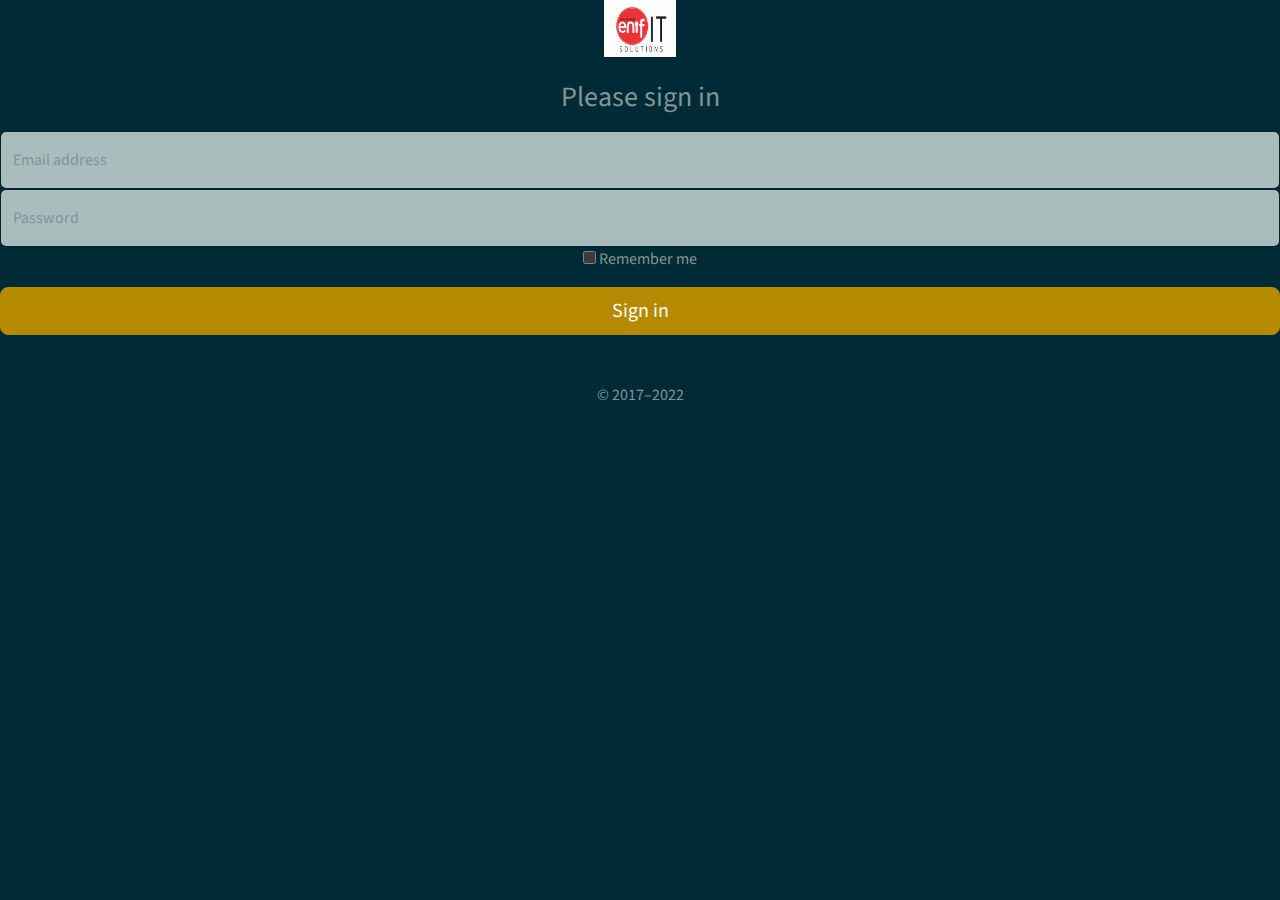
==== login.html @ e9d1c6f7 "update" ====
<!doctype html>
<html lang="en">
  <head>
    <meta charset="utf-8">
    <meta name="viewport" content="width=device-width, initial-scale=1">
    <meta name="description" content="">
    <meta name="author" content="Emmanuel Aji Agbo">
    <meta name="generator" content="Hugo 0.104.2">
    <title>Login | enif</title>

    <link rel="icon" type="image/x-icon" href="assets/favi1.png" />
    <link href="https://fonts.googleapis.com/css?family=Montserrat:400,400i,500,500i,600,600i,700,700i|Roboto:400,400i,500,500i,700,700i" rel="stylesheet">
    <link href="https://cdn.jsdelivr.net/npm/bootstrap@5.2.3/dist/css/bootstrap.min.css" rel="stylesheet"
        integrity="sha384-rbsA2VBKQhggwzxH7pPCaAqO46MgnOM80zW1RWuH61DGLwZJEdK2Kadq2F9CUG65" crossorigin="anonymous">
    <link rel="stylesheet" href="css/solar/css/bootstrap.css">
    <link rel="stylesheet" href="css/solar/bootstrap.min.css">
    <link rel="stylesheet" href="css/main.css">
<meta name="theme-color" content="#712cf9">

  </head>
  <body class="text-center">
    
<main class="form-signin w-100 m-auto">
  <form>
    <img class="mb-4" src="assets/enif01.jpg" alt="" width="72" height="57">
    <h1 class="h3 mb-3 fw-normal">Please sign in</h1>

    <div class="form-floating">
      <input type="email" class="form-control" id="floatingInput" placeholder="name@example.com">
      <label for="floatingInput">Email address</label>
    </div>
    <div class="form-floating">
      <input type="password" class="form-control" id="floatingPassword" placeholder="Password">
      <label for="floatingPassword">Password</label>
    </div>

    <div class="checkbox mb-3">
      <label>
        <input type="checkbox" value="remember-me"> Remember me
      </label>
    </div>
    <button class="w-100 btn btn-lg btn-primary" type="submit">Sign in</button>
    <p class="mt-5 mb-3 text-muted">&copy; 2017–2022</p>
  </form>
</main>


<script src="js/bootstrap.js"></script>
<script src="https://cdn.jsdelivr.net/npm/bootstrap@5.2.3/dist/js/bootstrap.bundle.min.js"
    integrity="sha384-kenU1KFdBIe4zVF0s0G1M5b4hcpxyD9F7jL+jjXkk+Q2h455rYXK/7HAuoJl+0I4"
    crossorigin="anonymous"></script>
</body>

</html>
---- css/main.css ----
body {
 margin: 0 auto;
 }
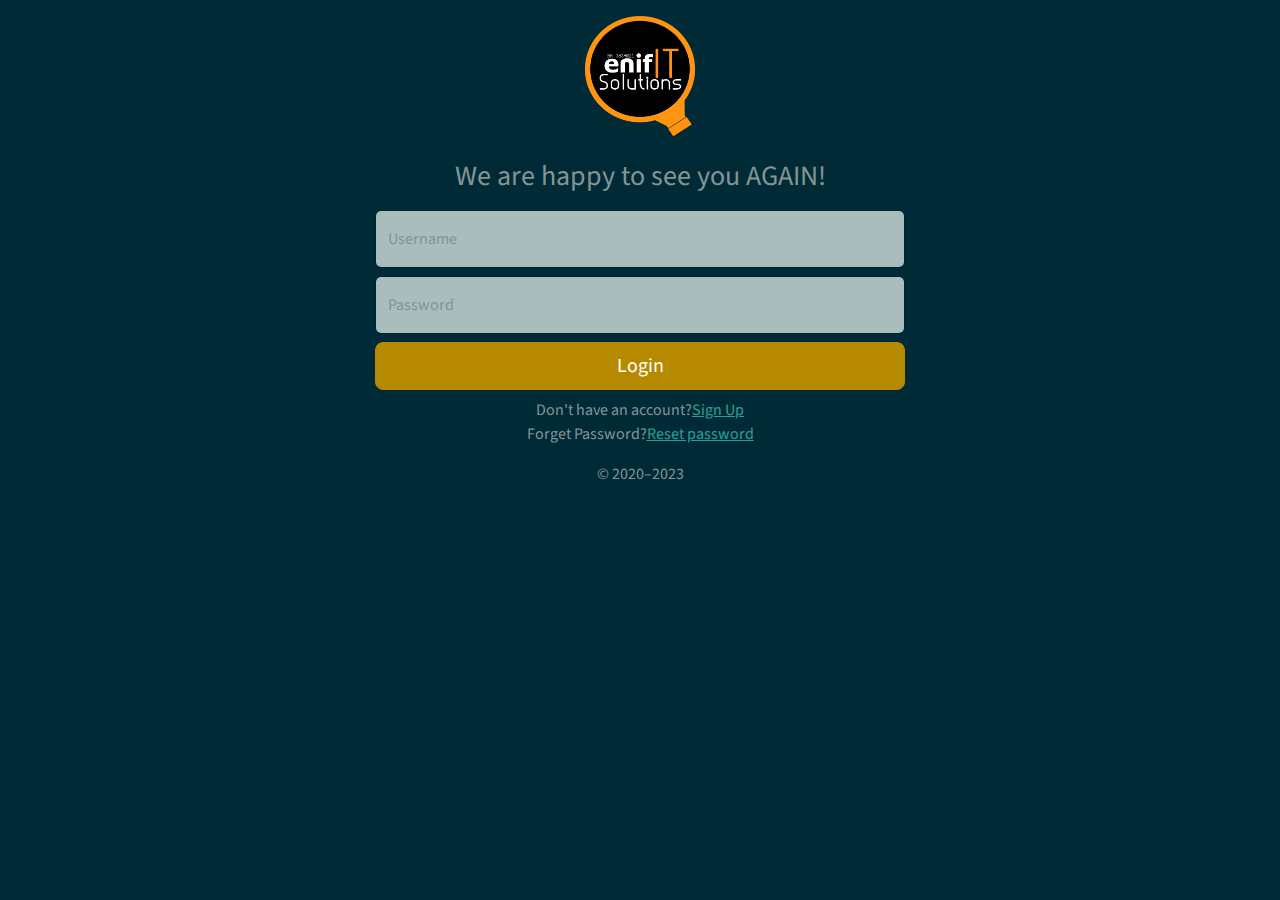
==== commit 51ea8413: "makes signup page and login responsive" ====
--- a/login.html
+++ b/login.html
@@ -5,8 +5,7 @@
     <meta name="viewport" content="width=device-width, initial-scale=1">
     <meta name="description" content="">
     <meta name="author" content="Emmanuel Aji Agbo">
-    <meta name="generator" content="Hugo 0.104.2">
-    <title>Login | enif</title>
+    <title>enif | Login</title>
 
     <link rel="icon" type="image/x-icon" href="assets/favi1.png" />
     <link href="https://fonts.googleapis.com/css?family=Montserrat:400,400i,500,500i,600,600i,700,700i|Roboto:400,400i,500,500i,700,700i" rel="stylesheet">
@@ -18,31 +17,38 @@
 <meta name="theme-color" content="#712cf9">
 
   </head>
-  <body class="text-center">
+  <body>
+    <div class="container px-3 my-3 px-3">
+            <div class="text-center mb-5">
+                <div class="feature bg-primary bg-gradient text-white rounded-3 mb-3">
+            </div>
+            <div class="row gx-5 justify-content-center">
+                <div class="col-lg-6 md-6"> 
+  <form action="" method="POST">
+    <a href="index.html">
+    <img class="mb-4" src="assets/favi1.png" alt="" width="110" height="120"></a>
+    <h3 class="h3 mb-3 fw-normal">We are happy to see you AGAIN!</h3>
+  
+    <div class="form-floating my-2">
+      <input type="text" class="form-control" id="username" placeholder="Username">
+      <label for="floatingInput">Username</label>
+    </div>
     
-<main class="form-signin w-100 m-auto">
-  <form>
-    <img class="mb-4" src="assets/enif01.jpg" alt="" width="72" height="57">
-    <h1 class="h3 mb-3 fw-normal">Please sign in</h1>
-
-    <div class="form-floating">
-      <input type="email" class="form-control" id="floatingInput" placeholder="name@example.com">
-      <label for="floatingInput">Email address</label>
-    </div>
-    <div class="form-floating">
-      <input type="password" class="form-control" id="floatingPassword" placeholder="Password">
+    <div class="form-floating my-2">
+      <input type="password" class="form-control" id="password" placeholder="Password">
       <label for="floatingPassword">Password</label>
     </div>
 
-    <div class="checkbox mb-3">
-      <label>
-        <input type="checkbox" value="remember-me"> Remember me
-      </label>
-    </div>
-    <button class="w-100 btn btn-lg btn-primary" type="submit">Sign in</button>
-    <p class="mt-5 mb-3 text-muted">&copy; 2017–2022</p>
+    <button class="w-100 btn btn-lg btn-primary" type="submit">Login</button>
+   <div class="my-2">
+    <div class="d-flex justify-content-center links">Don't have an account? <a href="register.html" class="ml-2">Sign Up</a></div>
+    <div class="d-flex justify-content-center links">Forget Password? <a href="reset_password.html" class="ml-2">Reset password</a></div>
+    <p class="mt-3 mb-3 text-muted">&copy; 2020–2023</p>
   </form>
-</main>
+  </div>
+</div>
+</div>
+</div>
 
 
 <script src="js/bootstrap.js"></script>
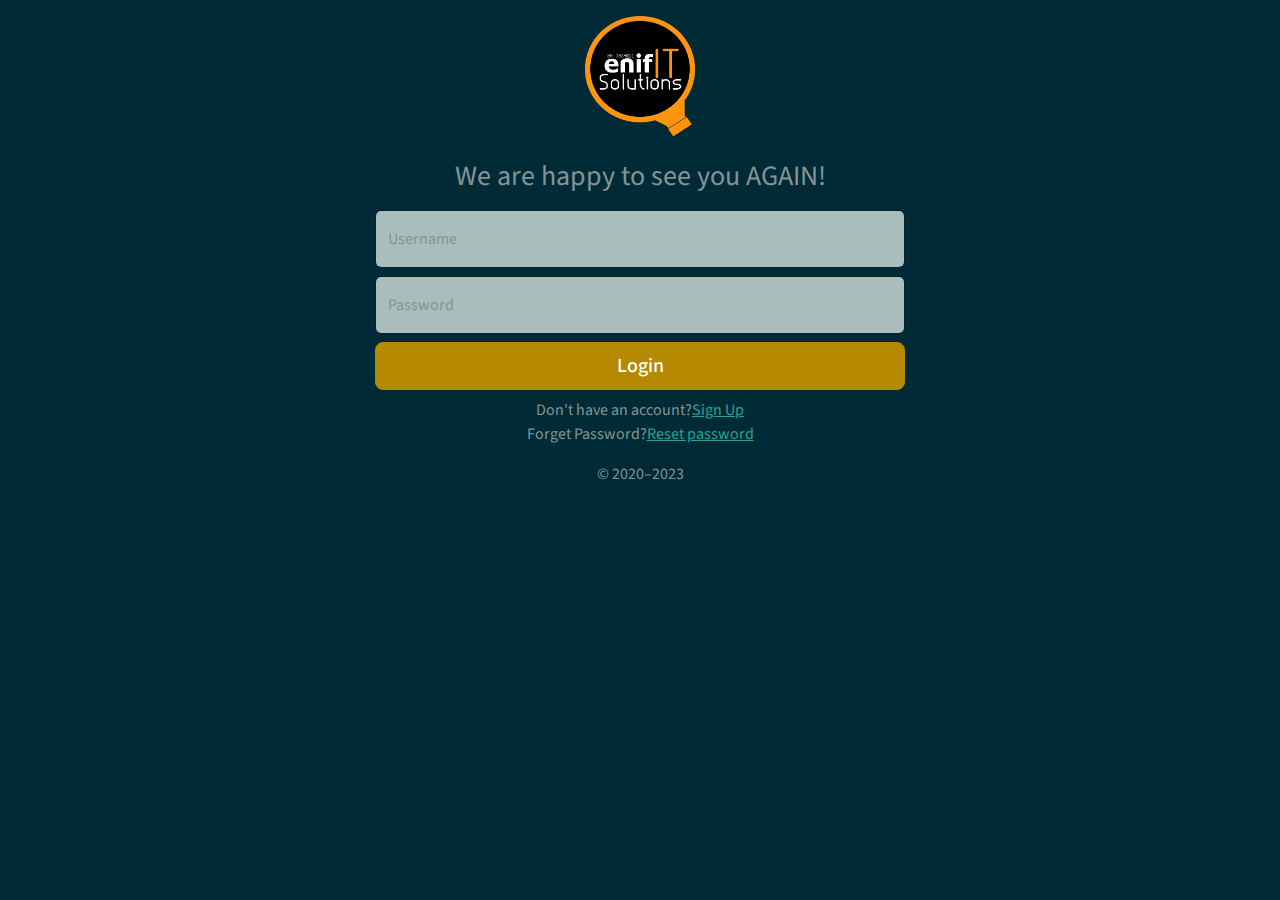
==== commit 0023f280: "top-section change and well arrange, added footer" ====
--- a/login.html
+++ b/login.html
@@ -1,58 +1,91 @@
 <!doctype html>
 <html lang="en">
-  <head>
-    <meta charset="utf-8">
-    <meta name="viewport" content="width=device-width, initial-scale=1">
-    <meta name="description" content="">
-    <meta name="author" content="Emmanuel Aji Agbo">
-    <title>enif | Login</title>
 
-    <link rel="icon" type="image/x-icon" href="assets/favi1.png" />
-    <link href="https://fonts.googleapis.com/css?family=Montserrat:400,400i,500,500i,600,600i,700,700i|Roboto:400,400i,500,500i,700,700i" rel="stylesheet">
-    <link href="https://cdn.jsdelivr.net/npm/bootstrap@5.2.3/dist/css/bootstrap.min.css" rel="stylesheet"
-        integrity="sha384-rbsA2VBKQhggwzxH7pPCaAqO46MgnOM80zW1RWuH61DGLwZJEdK2Kadq2F9CUG65" crossorigin="anonymous">
-    <link rel="stylesheet" href="css/solar/css/bootstrap.css">
-    <link rel="stylesheet" href="css/solar/bootstrap.min.css">
-    <link rel="stylesheet" href="css/main.css">
-<meta name="theme-color" content="#712cf9">
+<head>
+  <meta charset="utf-8">
+  <meta http-equiv="X-UA-Compatible" content="IE=edge" />
+  <meta name="viewport" content="width=device-width, initial-scale=1.0">
 
-  </head>
-  <body>
-    <div class="container px-3 my-3 px-3">
-            <div class="text-center mb-5">
-                <div class="feature bg-primary bg-gradient text-white rounded-3 mb-3">
+  <!--website title-->
+  <title>Login | enif IT Solutions</title>
+
+  <!-- Favicon -->
+  <link rel="icon" type="image/x-icon" href="assets/favi1.png" />
+
+  <!-- * SEO Meta Tags -->
+  <!-- Primary Meta Tags -->
+  <meta name="description" content="">
+  <meta name="author" content="Emmanuel Aji Agb">
+
+  <!-- Open Graph / Facebook Meta Tags -->
+  <meta property="og:type" content="website" />
+  <meta property="og:url" content="url goes here" />
+  <meta property="og:title" content="50 to 60 characters" />
+  <meta property="og:description" content="105 to 150 characters" />
+  <meta property="og:image" content="1200px to 627px less than 5mb" />
+  <!-- Twitter Meta Tags -->
+  <meta property="twitter:card" content="summary_large_image" />
+  <meta property="twitter:url" content="url goes here" />
+  <meta property="twitter:title" content="50 to 60 characters" />
+  <meta property="twitter:description" content="105 to 150 characters" />
+  <meta property="twitter:image" content="1200px to 627px less than 5mb" />
+
+  <!-- Google Web Fonts -->
+  <link rel="preconnect" href="https://fonts.googleapis.com">
+  <link rel="preconnect" href="https://fonts.gstatic.com" crossorigin>
+  <link
+    href="https://fonts.googleapis.com/css2?family=Inter:wght@400;500;600&family=Saira:wght@500;600;700&display=swap"
+    rel="stylesheet">
+
+  <!-- Bootstrap CSS online -->
+  <link href="https://cdn.jsdelivr.net/npm/bootstrap@5.2.3/dist/css/bootstrap.min.css" rel="stylesheet"
+    integrity="sha384-rbsA2VBKQhggwzxH7pPCaAqO46MgnOM80zW1RWuH61DGLwZJEdK2Kadq2F9CUG65" crossorigin="anonymous">
+
+  <!--* CSS (Bootstrap) -->
+  <!-- Bootstrap CSS offline -->
+  <link rel="stylesheet" href="css/solar/css/bootstrap.css">
+  <link rel="stylesheet" href="css/solar/bootstrap.min.css">
+  <link rel="stylesheet" href="css/main.css">
+</head>
+
+<body>
+  <div class="container px-3 my-3 px-3">
+    <div class="text-center mb-5">
+      <div class="feature bg-primary bg-gradient text-white rounded-3 mb-3">
+      </div>
+      <div class="row gx-5 justify-content-center">
+        <div class="col-lg-6 md-6">
+          <form action="" method="POST">
+            <a href="index.html">
+              <img class="mb-4" src="assets/favi1.png" alt="" width="110" height="120"></a>
+            <h3 class="h3 mb-3 fw-normal">We are happy to see you AGAIN!</h3>
+
+            <div class="form-floating my-2">
+              <input type="text" class="form-control" id="username" placeholder="Username">
+              <label for="floatingInput">Username</label>
             </div>
-            <div class="row gx-5 justify-content-center">
-                <div class="col-lg-6 md-6"> 
-  <form action="" method="POST">
-    <a href="index.html">
-    <img class="mb-4" src="assets/favi1.png" alt="" width="110" height="120"></a>
-    <h3 class="h3 mb-3 fw-normal">We are happy to see you AGAIN!</h3>
-  
-    <div class="form-floating my-2">
-      <input type="text" class="form-control" id="username" placeholder="Username">
-      <label for="floatingInput">Username</label>
+
+            <div class="form-floating my-2">
+              <input type="password" class="form-control" id="password" placeholder="Password">
+              <label for="floatingPassword">Password</label>
+            </div>
+
+            <button class="w-100 btn btn-lg btn-primary" type="submit">Login</button>
+            <div class="my-2">
+              <div class="d-flex justify-content-center links">Don't have an account? <a href="register.html"
+                  class="ml-2">Sign Up</a></div>
+              <div class="d-flex justify-content-center links">Forget Password? <a href="reset_password.html"
+                  class="ml-2">Reset password</a></div>
+              <p class="mt-3 mb-3 text-muted">&copy; 2020–2023</p>
+          </form>
+        </div>
+      </div>
     </div>
-    
-    <div class="form-floating my-2">
-      <input type="password" class="form-control" id="password" placeholder="Password">
-      <label for="floatingPassword">Password</label>
-    </div>
-
-    <button class="w-100 btn btn-lg btn-primary" type="submit">Login</button>
-   <div class="my-2">
-    <div class="d-flex justify-content-center links">Don't have an account? <a href="register.html" class="ml-2">Sign Up</a></div>
-    <div class="d-flex justify-content-center links">Forget Password? <a href="reset_password.html" class="ml-2">Reset password</a></div>
-    <p class="mt-3 mb-3 text-muted">&copy; 2020–2023</p>
-  </form>
   </div>
-</div>
-</div>
-</div>
 
 
-<script src="js/bootstrap.js"></script>
-<script src="https://cdn.jsdelivr.net/npm/bootstrap@5.2.3/dist/js/bootstrap.bundle.min.js"
+  <script src="js/bootstrap.js"></script>
+  <script src="https://cdn.jsdelivr.net/npm/bootstrap@5.2.3/dist/js/bootstrap.bundle.min.js"
     integrity="sha384-kenU1KFdBIe4zVF0s0G1M5b4hcpxyD9F7jL+jjXkk+Q2h455rYXK/7HAuoJl+0I4"
     crossorigin="anonymous"></script>
 </body>
--- a/css/main.css
+++ b/css/main.css
@@ -1,3 +1,188 @@
-body {
- margin: 0 auto;
- }+/********** Template CSS **********/
+:root {
+    --primary: #FF6F0F;
+    --secondary: #FFF0E6;
+    --light: #F8F8F9;
+    --dark: #001D23;
+}
+
+.back-to-top {
+    position: fixed;
+    display: none;
+    right: 30px;
+    bottom: 30px;
+    z-index: 99;
+}
+
+
+/*** Spinner ***/
+#spinner {
+    opacity: 0;
+    visibility: hidden;
+    transition: opacity .5s ease-out, visibility 0s linear .5s;
+    z-index: 99999;
+}
+
+#spinner.show {
+    transition: opacity .5s ease-out, visibility 0s linear 0s;
+    visibility: visible;
+    opacity: 1;
+}
+
+
+/*** Button ***/
+.btn {
+    font-weight: 500;
+    transition: .5s;
+}
+
+.btn.btn-primary,
+.btn.btn-outline-primary:hover {
+    color: #FFFFFF;
+}
+
+.btn.btn-primary:hover {
+    color: var(--primary);
+    background: transparent;
+}
+
+.btn-square {
+    width: 38px;
+    height: 38px;
+}
+
+.btn-sm-square {
+    width: 32px;
+    height: 32px;
+}
+
+.btn-lg-square {
+    width: 48px;
+    height: 48px;
+}
+
+.btn-square,
+.btn-sm-square,
+.btn-lg-square {
+    padding: 0;
+    display: flex;
+    align-items: center;
+    justify-content: center;
+    font-weight: normal;
+}
+
+
+/*** Navbar ***/
+.fixed-top {
+    transition: .5s;
+}
+
+.top-bar {
+    height: 45px;
+    border-bottom: 1px solid rgba(255, 255, 255, .07);
+}
+
+.navbar .dropdown-toggle::after {
+    border: none;
+    content: "\f107";
+    font-family: "Font Awesome 5 Free";
+    font-weight: 900;
+    vertical-align: middle;
+    margin-left: 8px;
+}
+
+.navbar .navbar-nav .nav-link {
+    margin-right: 30px;
+    padding: 25px 0;
+    color: #FFFFFF;
+    font-weight: 500;
+    outline: none;
+}
+
+.navbar .navbar-nav .nav-link:hover,
+.navbar .navbar-nav .nav-link.active {
+    color: var(--primary);
+}
+
+@media (max-width: 991.98px) {
+    .navbar .navbar-nav {
+        margin-top: 10px;
+        border-top: 1px solid rgba(0, 0, 0, .07);
+        background: var(--dark);
+    }
+
+    .navbar .navbar-nav .nav-link {
+        padding: 10px 0;
+    }
+}
+
+@media (min-width: 992px) {
+    .navbar .nav-item .dropdown-menu {
+        display: block;
+        visibility: hidden;
+        top: 100%;
+        transform: rotateX(-75deg);
+        transform-origin: 0% 0%;
+        transition: .5s;
+        opacity: 0;
+    }
+
+    .navbar .nav-item:hover .dropdown-menu {
+        transform: rotateX(0deg);
+        visibility: visible;
+        transition: .5s;
+        opacity: 1;
+    }
+}
+
+/*** Footer ***/
+
+.footer .btn.btn-link {
+    display: block;
+    margin-bottom: 5px;
+    padding: 0;
+    text-align: left;
+    color: rgba(255,255,255,0.5);
+    font-weight: normal;
+    text-transform: capitalize;
+    transition: .3s;
+}
+
+.footer .btn.btn-link::before {
+    position: relative;
+    content: "\f105";
+    font-family: "Font Awesome 5 Free";
+    font-weight: 900;
+    color: rgba(255,255,255,0.5);
+    margin-right: 10px;
+}
+
+.footer .btn.btn-link:hover {
+    color: var(--light);
+    letter-spacing: 1px;
+    box-shadow: none;
+}
+
+.footer .btn.btn-square {
+    color: rgba(255,255,255,0.5);
+    border: 1px solid rgba(255,255,255,0.5);
+}
+
+.footer .btn.btn-square:hover {
+    color: var(--secondary);
+    border-color: var(--light);
+}
+
+.footer .copyright {
+    padding: 25px 0;
+    font-size: 15px;
+    border-top: 1px solid rgba(256, 256, 256, .1);
+}
+
+.footer .copyright a {
+    color: var(--secondary);
+}
+
+.footer .copyright a:hover {
+    color: var(--primary);
+}
